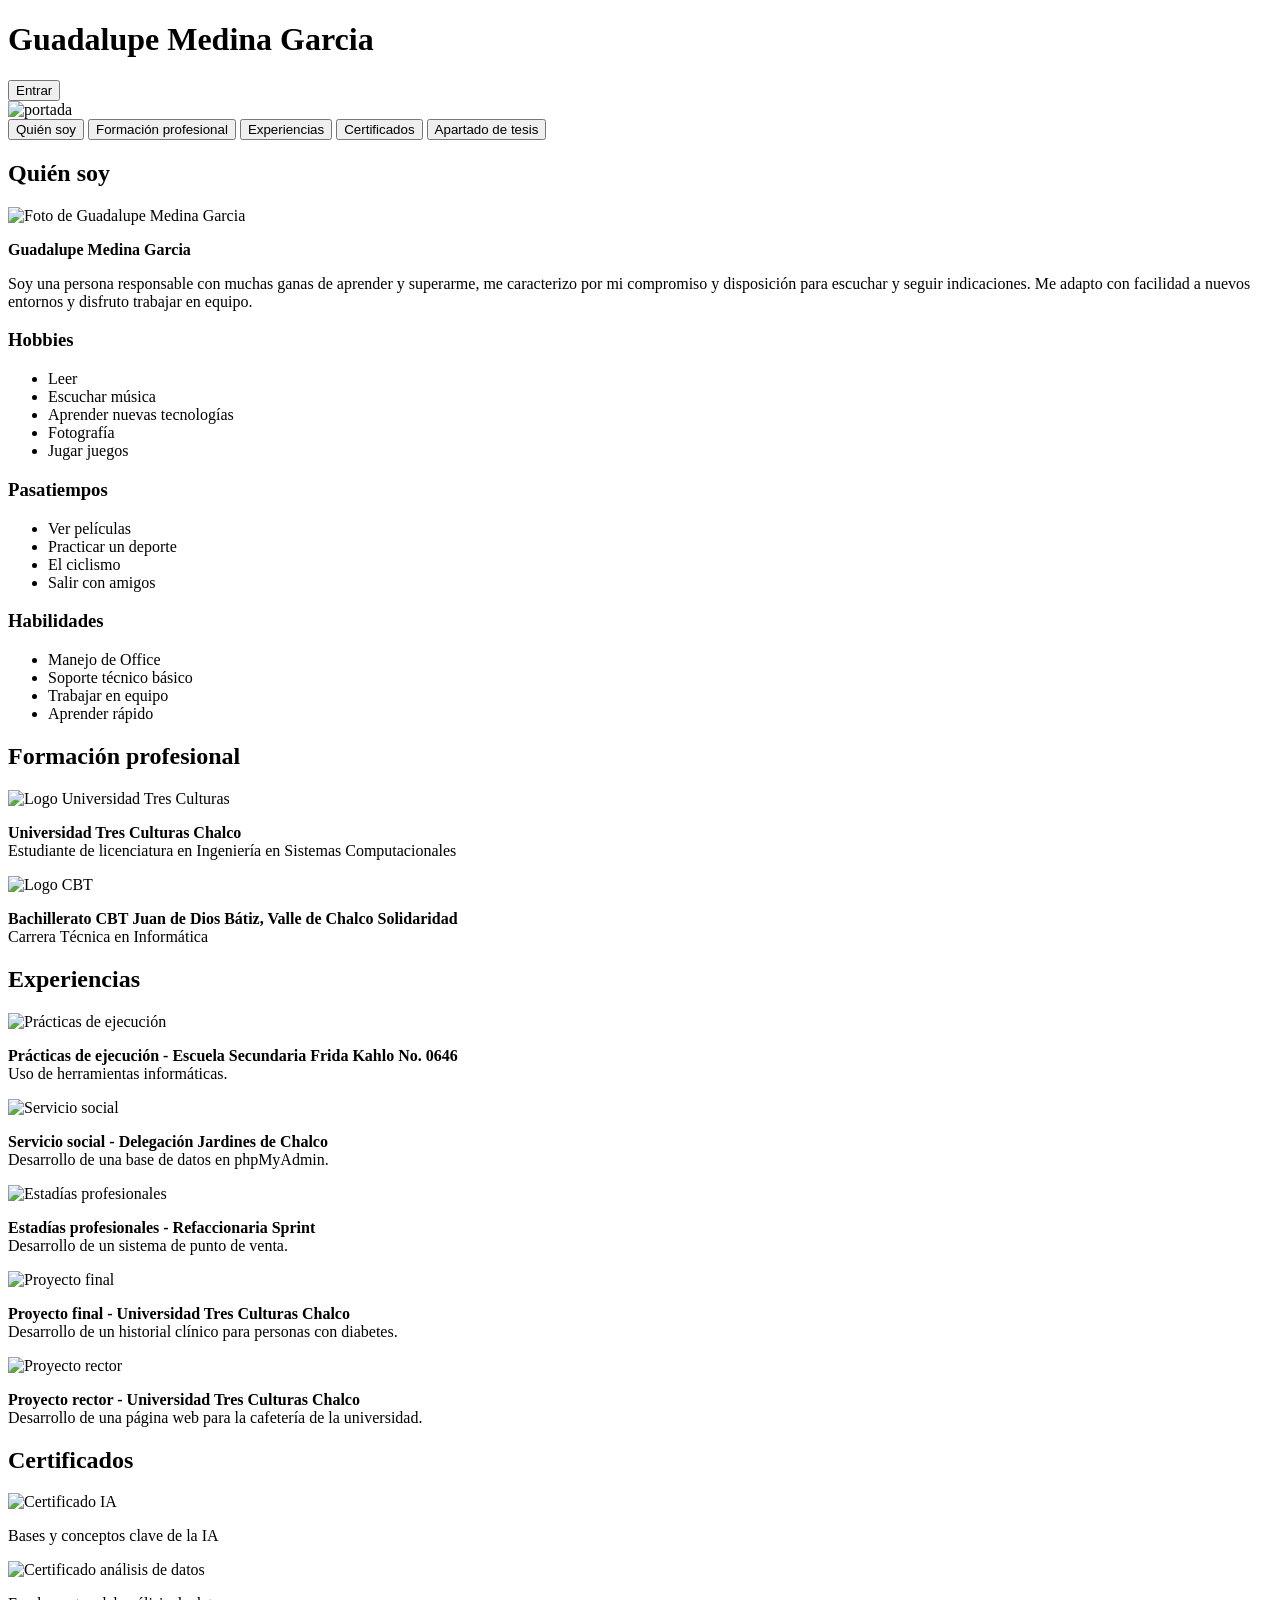
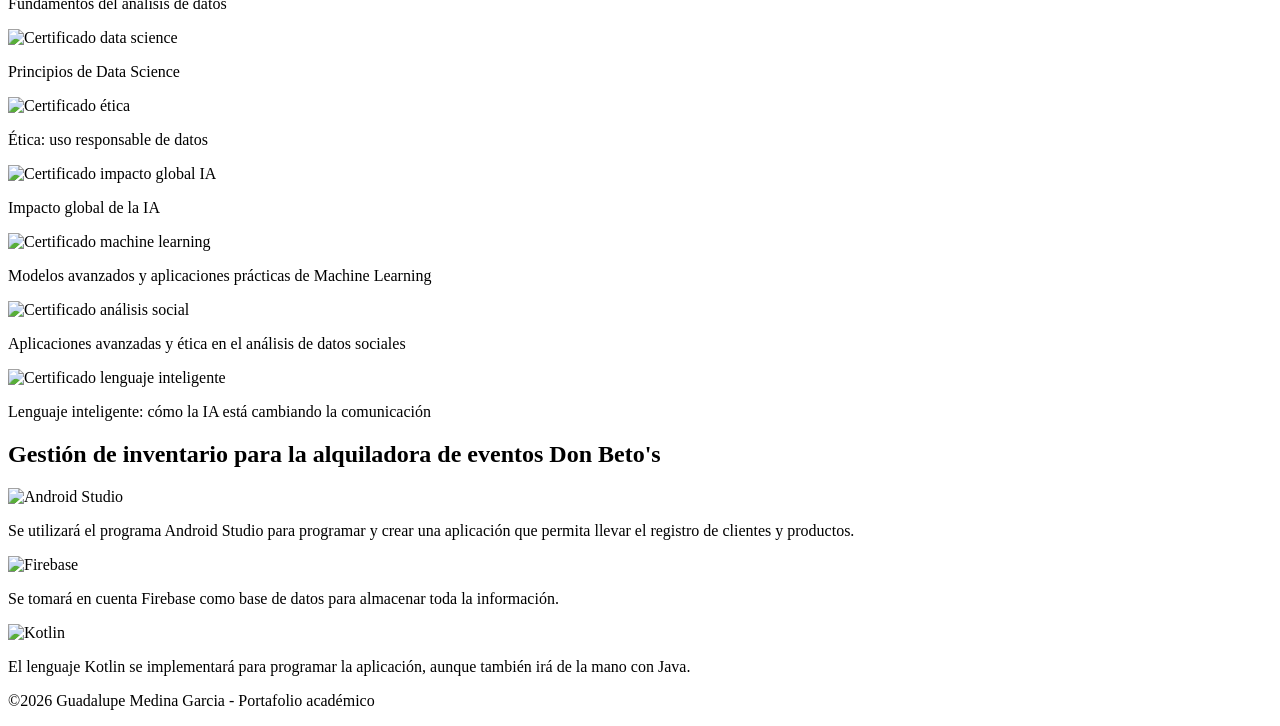
==== index.html @ f958572c "Create index.html" ====
<!DOCTYPE html>
<html lang="es">
<head>
<meta charset="UTF-8">
<meta name="viewport" content="width=device-width, initial-scale=1.0">
<title>Portafolio Digital</title>
<link rel="stylesheet" href="portafolio.css">
</head>

<body>

<!-- HEADER -->
<header class="header">
    <h1>Guadalupe Medina Garcia</h1>

    <div class="botonesHeader">
        <button id="btnInicio" onclick="inicio()" style="display: none;">Inicio</button>
        <button id="btnEntrar" onclick="entrar()">Entrar</button>
    </div>
</header>

<!-- PORTADA -->
<section id="portada" class="portada">
    <div class="banner">
        <div class="texto">
        </div>
        <img src="portada.png" alt="portada">
    </div>
</section>

<!-- PORTAFOLIO -->
<section id="portafolio" class="oculto">

    <nav class="menu">
        <button onclick="mostrarSeccion('sobreMi')">Quién soy</button>
        <button onclick="mostrarSeccion('formacion')">Formación profesional</button>
        <button onclick="mostrarSeccion('experiencias')">Experiencias</button>
        <button onclick="mostrarSeccion('certificados')">Certificados</button>
        <button onclick="mostrarSeccion('tesis')">Apartado de tesis</button>
    </nav>

    <main>

     <!-- SOBRE MI -->
 <section id="sobreMi" class="seccion">
     <h2>Quién soy</h2>

    <div class="perfil">
    <img src="yo.png" class="fotoPerfil" alt="Foto de Guadalupe Medina Garcia">

    <div class="textoPerfil">
    <p><b>Guadalupe Medina Garcia</b></p>

     <p>
      Soy una persona responsable con muchas ganas de aprender y superarme, 
      me caracterizo por mi compromiso y disposición para escuchar y seguir indicaciones. 
      Me adapto con facilidad a nuevos entornos y disfruto trabajar en equipo.
     </p>
     </div>
     </div>

    <div class="tarjetas">
     <div class="card">
    <h3>Hobbies</h3>
     <ul>
        <li>Leer</li>
        <li>Escuchar música</li>
        <li>Aprender nuevas tecnologías</li>
        <li>Fotografía</li>
        <li>Jugar juegos</li>
    </ul>
    </div>

<div class="card">
    <h3>Pasatiempos</h3>
     <ul>
        <li>Ver películas</li>
        <li>Practicar un deporte</li>
        <li>El ciclismo</li>
        <li>Salir con amigos</li>
    </ul>
</div>

    <div class="card">
        <h3>Habilidades</h3>
    <ul>
        <li>Manejo de Office</li>
        <li>Soporte técnico básico</li>
        <li>Trabajar en equipo</li>
        <li>Aprender rápido</li>
    </ul>
        </div>
        </div>
        </section>

    <!-- FORMACION -->
<section id="formacion" class="seccion">
    <h2>Formación profesional</h2>

<div class="formacionItem">
    <img src="utc.webp" class="logoFormacion" alt="Logo Universidad Tres Culturas">

    <p>
        <b>Universidad Tres Culturas Chalco</b><br>
           Estudiante de licenciatura en Ingeniería en Sistemas Computacionales
    </p>
</div>

    <div class="formacionItem">
        <img src="cbt.png" class="logoFormacion" alt="Logo CBT">

        <p>
            <b>Bachillerato CBT Juan de Dios Bátiz, Valle de Chalco Solidaridad</b><br>
            Carrera Técnica en Informática
        </p>
    </div>
</section>

    <!-- EXPERIENCIAS -->
<section id="experiencias" class="seccion">
    <h2>Experiencias</h2>

    <div class="experienciaItem">
        <img src="uno.png" class="imgExperiencia" alt="Prácticas de ejecución">
    <p>
         <b>Prácticas de ejecución - Escuela Secundaria Frida Kahlo No. 0646</b><br>
            Uso de herramientas informáticas.
    </p>
</div>

    <div class="experienciaItem">
        <img src="dos.png" class="imgExperiencia" alt="Servicio social">
    <p>
        <b>Servicio social - Delegación Jardines de Chalco</b><br>
         Desarrollo de una base de datos en phpMyAdmin.
    </p>
</div>

     <div class="experienciaItem">
        <img src="tres.png" class="imgExperiencia" alt="Estadías profesionales">
    <p>
        <b>Estadías profesionales - Refaccionaria Sprint</b><br>
        Desarrollo de un sistema de punto de venta.
    </p>
</div>

<div class="experienciaItem">
        <img src="cuatro.png" class="imgExperiencia" alt="Proyecto final">
    <p>
        <b>Proyecto final - Universidad Tres Culturas Chalco</b><br>
        Desarrollo de un historial clínico para personas con diabetes.
    </p>
</div>

<div class="experienciaItem">
        <img src="cinco.png" class="imgExperiencia" alt="Proyecto rector">
    <p>
         <b>Proyecto rector - Universidad Tres Culturas Chalco</b><br>
          Desarrollo de una página web para la cafetería de la universidad.
    </p>
    </div>
</section>

        <!-- CERTIFICADOS -->
<section id="certificados" class="seccion">
    <h2>Certificados</h2>

    <div class="contenedorCertificados">
    <div class="certificado">
    <img src="bases y conceptos clave de la IA.png" class="imgCert" alt="Certificado IA">
        <p>Bases y conceptos clave de la IA</p>
    </div>

        <div class="certificado">
    <img src="fundamentos analisis de datos.png" class="imgCert" alt="Certificado análisis de datos">
        <p>Fundamentos del análisis de datos</p>
    </div>

<div class="certificado">
     <img src="principios de data science.png" class="imgCert" alt="Certificado data science">
    <p>Principios de Data Science</p>
</div>

<div class="certificado">
    <img src="etica uso responsable de datos.png" class="imgCert" alt="Certificado ética">
<p>Ética: uso responsable de datos</p>
    </div>

<div class="certificado">
    <img src="impacto global de la IA.png" class="imgCert" alt="Certificado impacto global IA">
<p>Impacto global de la IA</p>
    </div>

<div class="certificado">
    <img src="modelo avanzado.png" class="imgCert" alt="Certificado machine learning">
         <p>Modelos avanzados y aplicaciones prácticas de Machine Learning</p>
 </div>

<div class="certificado">
    <img src="aplicacion avanzada.png" class="imgCert" alt="Certificado análisis social">
<p>Aplicaciones avanzadas y ética en el análisis de datos sociales</p>
    </div>

<div class="certificado">
    <img src="lenguaje inteligente.png" class="imgCert" alt="Certificado lenguaje inteligente">
    <p>Lenguaje inteligente: cómo la IA está cambiando la comunicación</p>
 </div>
    </div>
</section>

        <!-- TESIS -->
<section id="tesis" class="seccion">
    <h2>Gestión de inventario para la alquiladora de eventos Don Beto's</h2>

<div class="contenedorProyecto">
    <div class="proyecto">
    <img src="android studio.webp" class="imgProyecto" alt="Android Studio">
<p>
    Se utilizará el programa Android Studio para programar y crear una aplicación
    que permita llevar el registro de clientes y productos.
    </p>
</div>

<div class="proyecto">
    <img src="firebase.webp" class="imgProyecto" alt="Firebase">
    <p>
     Se tomará en cuenta Firebase como base de datos para almacenar toda la información.
    </p>
</div>

<div class="proyecto">
    <img src="kotlin.webp" class="imgProyecto" alt="Kotlin">
     <p>
        El lenguaje Kotlin se implementará para programar la aplicación,
        aunque también irá de la mano con Java.
      </p>
    </div>
      </div>
    </section>

    </main>
</section>

<!-- FOOTER -->
<footer class="footer">
    <p>©2026 Guadalupe Medina Garcia - Portafolio académico</p>
</footer>

<script>
function entrar(){
    document.getElementById("portada").style.display = "none";
    document.getElementById("portafolio").style.display = "block";

    /* ocultar botón entrar */
    document.getElementById("btnEntrar").style.display = "none";

    /* mostrar botón inicio */
    document.getElementById("btnInicio").style.display = "inline-block";

    mostrarSeccion("sobreMi");
}

function inicio(){
    document.getElementById("portada").style.display = "block";
    document.getElementById("portafolio").style.display = "none";

    /* volver a mostrar botón entrar */
    document.getElementById("btnEntrar").style.display = "inline-block";

    /* ocultar botón inicio */
    document.getElementById("btnInicio").style.display = "none";
}

function mostrarSeccion(id){
    let secciones = document.querySelectorAll(".seccion");

    secciones.forEach(sec => {
        sec.style.display = "none";
    });

    document.getElementById(id).style.display = "block";
}
</script>

</body>
</html>
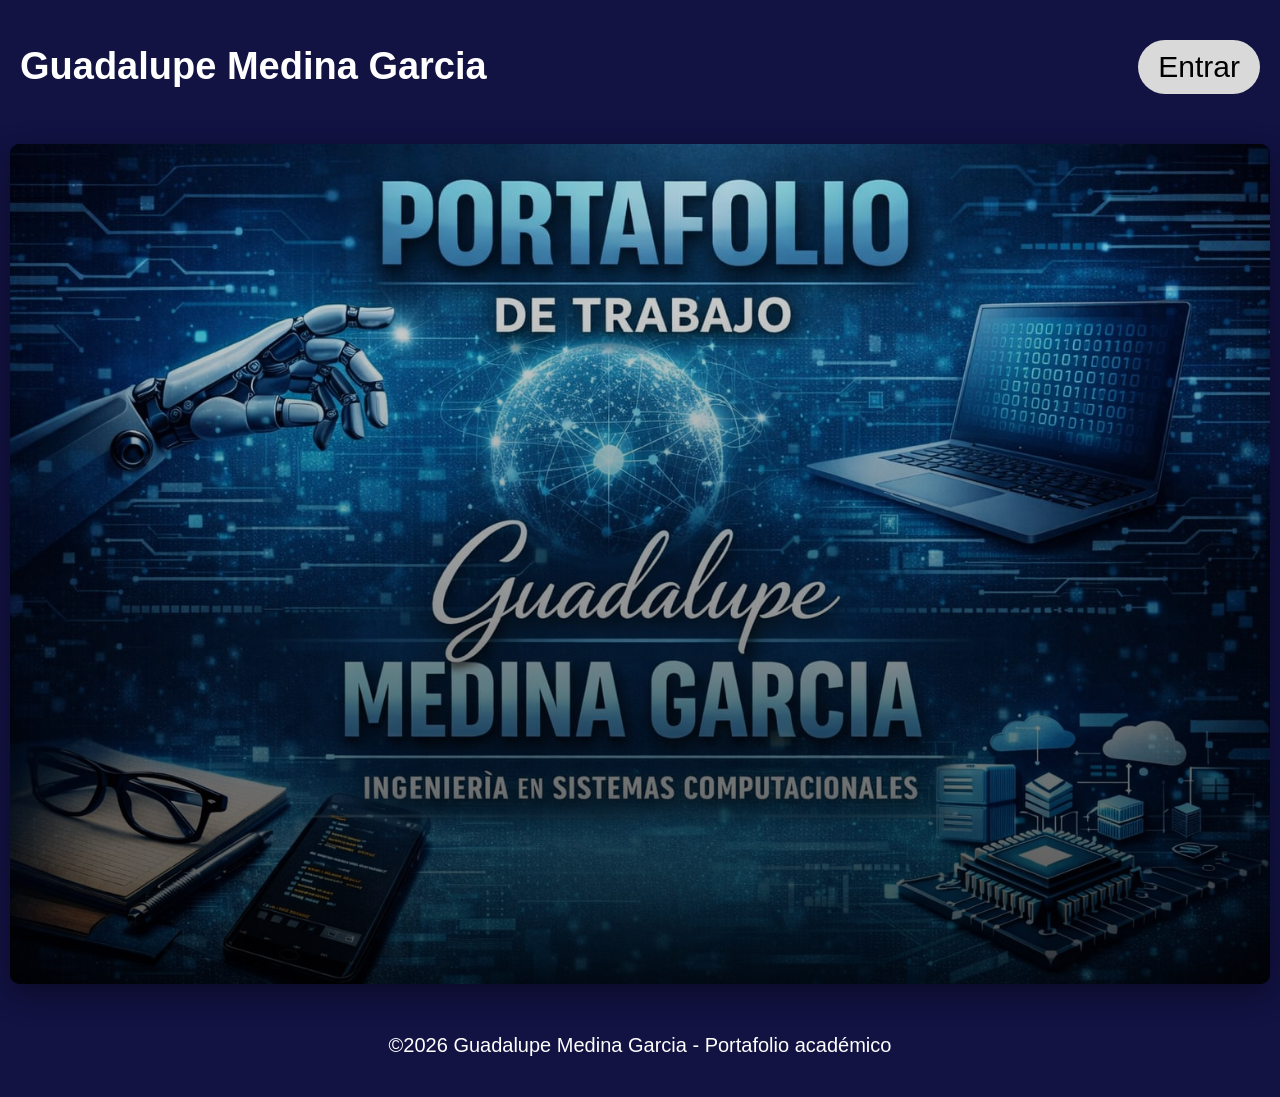
==== commit e3b0be1b: "Update index.html" ====
--- a/index.html
+++ b/index.html
@@ -98,7 +98,7 @@
     <h2>Formación profesional</h2>
 
 <div class="formacionItem">
-    <img src="utc.webp" class="logoFormacion" alt="Logo Universidad Tres Culturas">
+    <img src="utc1.png" class="logoFormacion" alt="Logo Universidad Tres Culturas">
 
     <p>
         <b>Universidad Tres Culturas Chalco</b><br>
@@ -167,42 +167,42 @@
 
     <div class="contenedorCertificados">
     <div class="certificado">
-    <img src="bases y conceptos clave de la IA.png" class="imgCert" alt="Certificado IA">
+    <img src="basesyconceptosclavedelaIA.png" class="imgCert" alt="Certificado IA">
         <p>Bases y conceptos clave de la IA</p>
     </div>
 
         <div class="certificado">
-    <img src="fundamentos analisis de datos.png" class="imgCert" alt="Certificado análisis de datos">
+    <img src="fundamentosdemachine.png" class="imgCert" alt="Certificado análisis de datos">
         <p>Fundamentos del análisis de datos</p>
     </div>
 
 <div class="certificado">
-     <img src="principios de data science.png" class="imgCert" alt="Certificado data science">
+     <img src="principiosdedatascience.png" class="imgCert" alt="Certificado data science">
     <p>Principios de Data Science</p>
 </div>
 
 <div class="certificado">
-    <img src="etica uso responsable de datos.png" class="imgCert" alt="Certificado ética">
+    <img src="eticausoresponsablededatos.png" class="imgCert" alt="Certificado ética">
 <p>Ética: uso responsable de datos</p>
     </div>
 
 <div class="certificado">
-    <img src="impacto global de la IA.png" class="imgCert" alt="Certificado impacto global IA">
+    <img src="impactoglobaldelaIA.png" class="imgCert" alt="Certificado impacto global IA">
 <p>Impacto global de la IA</p>
     </div>
 
 <div class="certificado">
-    <img src="modelo avanzado.png" class="imgCert" alt="Certificado machine learning">
+    <img src="modeloavanzado.png" class="imgCert" alt="Certificado machine learning">
          <p>Modelos avanzados y aplicaciones prácticas de Machine Learning</p>
  </div>
 
 <div class="certificado">
-    <img src="aplicacion avanzada.png" class="imgCert" alt="Certificado análisis social">
+    <img src="aplcacionavanzada.png" class="imgCert" alt="Certificado análisis social">
 <p>Aplicaciones avanzadas y ética en el análisis de datos sociales</p>
     </div>
 
 <div class="certificado">
-    <img src="lenguaje inteligente.png" class="imgCert" alt="Certificado lenguaje inteligente">
+    <img src="lenguajeinteligente.png" class="imgCert" alt="Certificado lenguaje inteligente">
     <p>Lenguaje inteligente: cómo la IA está cambiando la comunicación</p>
  </div>
     </div>
@@ -214,7 +214,7 @@
 
 <div class="contenedorProyecto">
     <div class="proyecto">
-    <img src="android studio.webp" class="imgProyecto" alt="Android Studio">
+    <img src="android-studio.png" class="imgProyecto" alt="Android Studio">
 <p>
     Se utilizará el programa Android Studio para programar y crear una aplicación
     que permita llevar el registro de clientes y productos.
@@ -222,14 +222,14 @@
 </div>
 
 <div class="proyecto">
-    <img src="firebase.webp" class="imgProyecto" alt="Firebase">
+    <img src="firebase1.png" class="imgProyecto" alt="Firebase">
     <p>
      Se tomará en cuenta Firebase como base de datos para almacenar toda la información.
     </p>
 </div>
 
 <div class="proyecto">
-    <img src="kotlin.webp" class="imgProyecto" alt="Kotlin">
+    <img src="kotlin.png" class="imgProyecto" alt="Kotlin">
      <p>
         El lenguaje Kotlin se implementará para programar la aplicación,
         aunque también irá de la mano con Java.
--- a/portafolio.css
+++ b/portafolio.css
@@ -0,0 +1,478 @@
+body{
+margin:0;
+font-family:Arial;
+background:#121243;
+color:white;
+}
+
+/* HEADER BOTONES DE INICIO*/
+
+.header{
+display:flex;
+justify-content:space-between;
+align-items:center;
+padding:20px;
+background:#121243;
+}
+
+.header h1{
+font-size:38px;
+}
+
+.botonesHeader button{
+background:#d9d9d9;
+border:none;
+padding:10px 20px;
+margin-left:10px;
+cursor:pointer;
+font-size:30px;
+border-radius:30px;
+transition:0.3s;
+}
+
+.botonesHeader button:hover{
+transform:scale(1.1);
+}
+
+/* PORTADA */
+
+.banner{
+position:relative;
+background:black;
+display:flex;
+justify-content:center;
+align-items:center;
+margin:10px;
+overflow:hidden;
+border-radius:10px;
+box-shadow:0px 10px 30px rgba(0,0,0,0.4);
+}
+
+.banner img{
+width:100%;
+height:auto;
+display:block;
+animation:zoomPortada 8s ease-in-out;
+}
+
+/* ANIMACION ZOOM IMAGEN */
+
+@keyframes zoomPortada{
+0%{
+transform:scale(1.2);
+opacity:0;
+}
+100%{
+transform:scale(1);
+opacity:1;
+}
+}
+
+/* DEGRADADO PROFESIONAL */
+
+.banner::after{
+content:"";
+position:absolute;
+top:0;
+left:0;
+width:100%;
+height:100%;
+background:linear-gradient(
+to bottom,
+rgba(0, 0, 0, 0.1) 0%,
+rgba(0, 0, 0, 0.3) 40%,
+rgba(0, 0, 0, 0.7) 100%
+);
+animation:fadeDegradado 3s ease;
+}
+
+@keyframes fadeDegradado{
+0%{
+opacity:0;
+}
+100%{
+opacity:1;
+}
+}
+
+/* QUIEN SOY */
+
+.seccion h2{
+text-align:center;
+font-weight:bold;
+font-size:36px;
+margin-bottom:25px;
+}
+
+.perfil{
+display:flex;
+align-items:center;
+gap:30px;
+margin-bottom:30px;
+}
+
+.fotoPerfil{
+width:240px;
+border-radius:10px;
+}
+
+.textoPerfil{
+flex:1;
+}
+
+.textoPerfil p{
+font-size:28px;
+line-height:1.6;
+}
+
+/* MENU */
+
+.menu{
+display:flex;
+justify-content:center;
+gap:60px;
+padding:25px;
+flex-wrap:wrap;
+position:relative;
+overflow:hidden;
+border-radius:16px;
+background:linear-gradient(135deg, #ffffff, #e9ecff, #dfe3ff);
+box-shadow:0px 8px 25px rgba(0,0,0,0.18);
+animation:entradaMenu 1.2s ease;
+transition:transform 0.4s ease, box-shadow 0.4s ease;
+margin:20px auto;
+width:90%;
+max-width:1800px;
+}
+
+.menu::before{
+content:"";
+position:absolute;
+top:0;
+left:-150%;
+width:60%;
+height:100%;
+background:linear-gradient(
+90deg,
+rgba(255,255,255,0) 0%,
+rgba(255,255,255,0.35) 50%,
+rgba(255,255,255,0) 100%
+);
+transform:skewX(-25deg);
+animation:brilloMenu 4s infinite;
+}
+
+.menu:hover{
+transform:translateY(-3px);
+box-shadow:0px 12px 30px rgba(0,0,0,0.22);
+}
+
+.menu button{
+background:linear-gradient(135deg, #f2a23a, #ffb95a);
+border:none;
+padding:20px 20px;
+cursor:pointer;
+font-size:20px;
+border-radius:30px;
+transition:all 0.3s ease;
+box-shadow:0px 5px 15px rgba(0,0,0,0.15);
+position:relative;
+z-index:1;
+}
+
+.menu button:hover{
+transform:scale(1.08) translateY(-4px);
+background:linear-gradient(135deg, #ffb347, #ffc76a);
+box-shadow:0px 10px 20px rgba(0,0,0,0.25);
+}
+
+@keyframes entradaMenu{
+0%{
+opacity:0;
+transform:translateY(30px);
+}
+100%{
+opacity:1;
+transform:translateY(0);
+}
+}
+
+@keyframes brilloMenu{
+0%{
+left:-150%;
+}
+100%{
+left:150%;
+}
+}
+
+/* CONTENIDO */
+
+main{
+background:white;
+color:black;
+margin:30px auto;
+padding:20px;
+border-radius:20px;
+max-width:2500px;
+width:95%;
+box-shadow:0px 8px 25px rgba(0,0,0,0.15);
+}
+
+.seccion p{
+font-size:24px;
+line-height:1.6;
+}
+
+.seccion li{
+font-size:22px;
+line-height:1.6;
+}
+
+/* TARJETAS */
+
+.tarjetas{
+display:flex;
+gap:25px;
+margin-top:30px;
+flex-wrap:wrap;
+justify-content:center;
+}
+
+.card{
+background:#d9d9d9;
+padding:25px;
+flex:1;
+min-width:250px;
+text-align:center;
+border-radius:15px;
+}
+
+.card h3{
+text-align:center;
+margin-bottom:15px;
+font-size:28px;
+}
+
+.card ul{
+list-style-position:inside;
+padding:0;
+margin:0 auto;
+text-align:center;
+}
+
+.card li{
+margin:10px 0;
+}
+
+/* FORMACION */
+
+.formacionItem{
+display:flex;
+align-items:center;
+gap:35px;
+margin-bottom:45px;
+}
+
+.logoFormacion{
+width:200px;
+height:auto;
+}
+
+.formacionItem p{
+font-size:35px;
+line-height:1.6;
+}
+
+/* SECCIONES */
+
+.seccion{
+display:none;
+}
+
+.oculto{
+display:none;
+}
+
+/* EXPERIENCIAS */
+
+.experienciaItem{
+display:flex;
+align-items:center;
+gap:40px;
+margin-bottom:50px;
+}
+
+.imgExperiencia{
+width:150px;
+}
+
+.experienciaItem p{
+font-size:30px;
+line-height:1.6;
+}
+
+/* CERTIFICADOS */
+
+.contenedorCertificados{
+display:grid;
+grid-template-columns:1fr 1fr;
+gap:30px;
+margin-top:25px;
+}
+
+.certificado{
+display:flex;
+align-items:center;
+gap:20px;
+}
+
+.imgCert{
+width:450px;
+border-radius:8px;
+}
+
+.certificado p{
+font-size:24px;
+line-height:1.6;
+}
+
+/* TESIS */
+
+.contenedorProyecto{
+display:flex;
+justify-content:center;
+gap:40px;
+margin-top:30px;
+flex-wrap:wrap;
+}
+
+.proyecto{
+width:320px;
+text-align:center;
+}
+
+.imgProyecto{
+width:100%;
+border-radius:10px;
+}
+
+.proyecto p{
+margin-top:10px;
+font-size:22px;
+line-height:1.6;
+}
+
+/* FOOTER */
+
+.footer{
+text-align:center;
+padding:20px;
+background:#121243;
+font-size:20px;
+}
+
+/* RESPONSIVO */
+
+@media(max-width:768px){
+
+.header{
+flex-direction:column;
+text-align:center;
+gap:15px;
+}
+
+.header h1{
+font-size:28px;
+}
+
+.botonesHeader button{
+font-size:20px;
+padding:10px 18px;
+}
+
+.banner{
+flex-direction:column;
+text-align:center;
+}
+
+.menu{
+flex-direction:column;
+align-items:center;
+gap:50px;
+}
+
+.menu button{
+width:90%;
+max-width:300px;
+font-size:18px;
+}
+
+main{
+width:92%;
+padding:25px;
+}
+
+.seccion h2{
+font-size:28px;
+}
+
+.seccion p{
+font-size:20px;
+}
+
+.seccion li{
+font-size:19px;
+}
+
+.perfil{
+flex-direction:column;
+text-align:center;
+}
+
+.fotoPerfil{
+width:180px;
+}
+
+.textoPerfil p{
+font-size:22px;
+}
+
+.formacionItem,
+.experienciaItem,
+.certificado{
+flex-direction:column;
+text-align:center;
+}
+
+.logoFormacion{
+width:300px;
+}
+
+.imgExperiencia{
+width:90px;
+}
+
+.imgCert{
+width:100%;
+max-width:350px;
+}
+
+.contenedorCertificados{
+grid-template-columns:1fr;
+}
+
+.proyecto{
+width:100%;
+max-width:350px;
+margin:auto;
+}
+
+.proyecto p{
+font-size:20px;
+}
+
+.card h3{
+font-size:24px;
+}
+}
